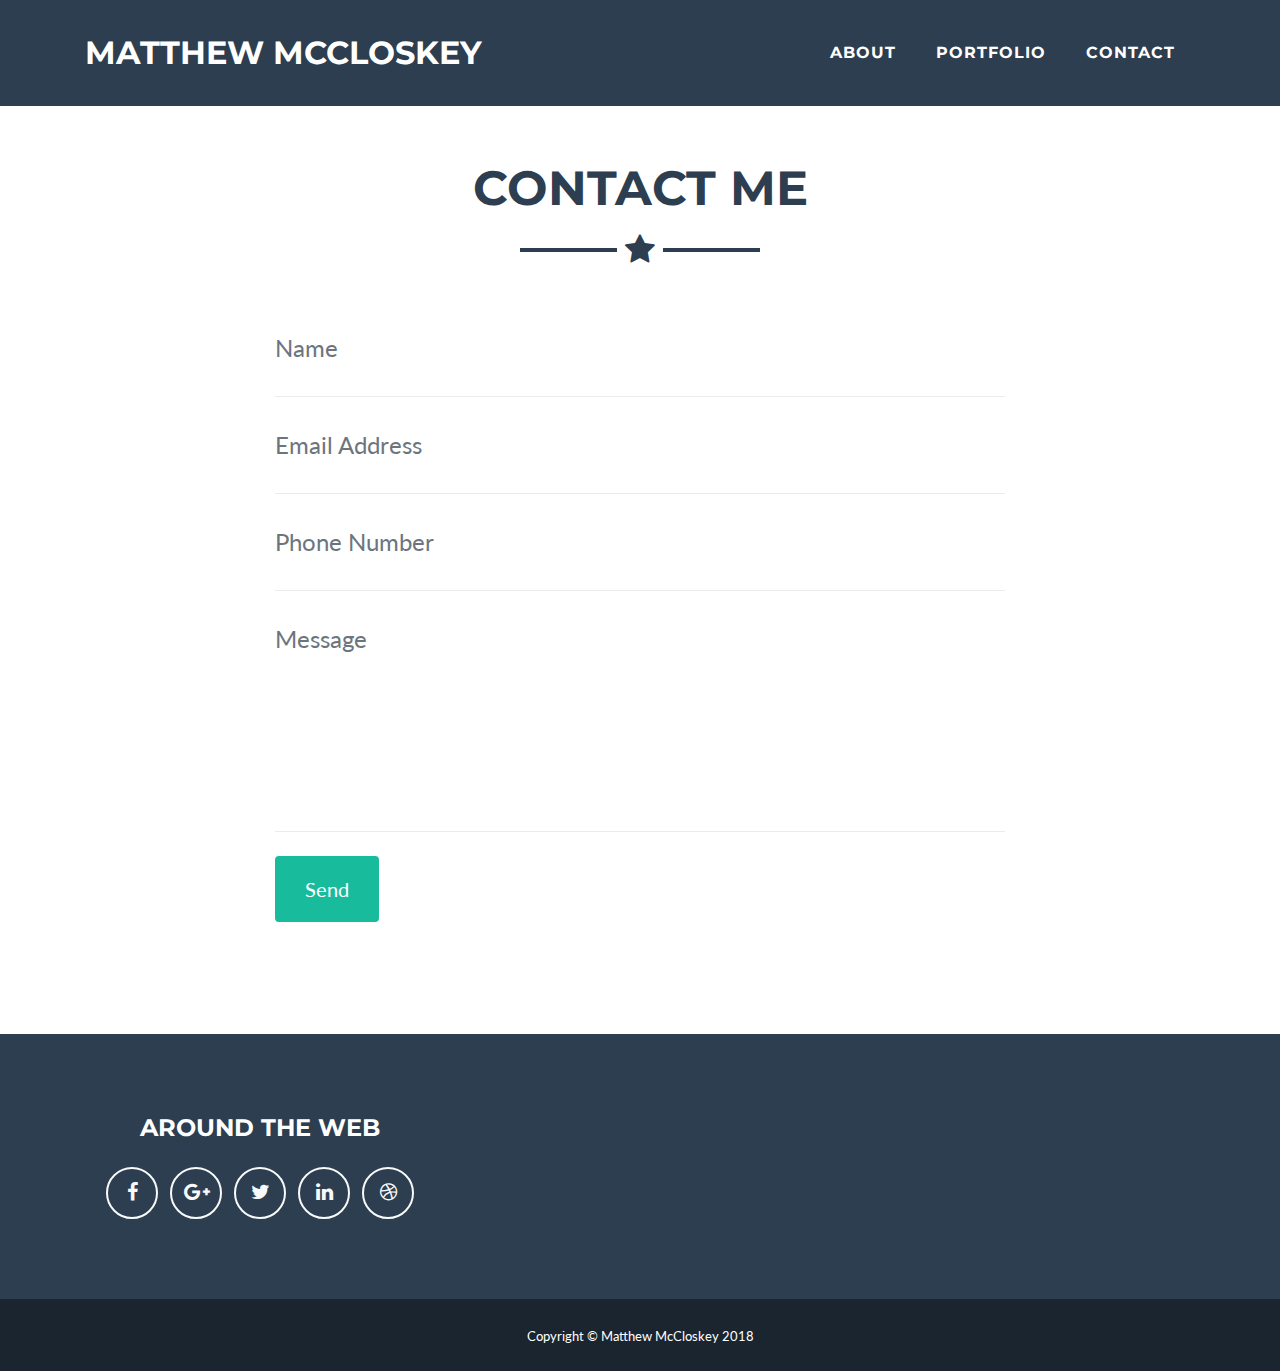
==== contact.html @ e3fe47ed "3 page website built with bootstrap" ====
<!DOCTYPE html>
<html lang="en">

  <head>

    <meta charset="utf-8">
    <meta name="viewport" content="width=device-width, initial-scale=1, shrink-to-fit=no">
    <meta name="description" content="">
    <meta name="author" content="">

    <title>Contact Me</title>

    <!-- Bootstrap core CSS -->
    <link href="vendor/bootstrap/css/bootstrap.min.css" rel="stylesheet">

    <!-- Custom fonts for this template -->
    <link href="vendor/font-awesome/css/font-awesome.min.css" rel="stylesheet" type="text/css">
    <link href="https://fonts.googleapis.com/css?family=Montserrat:400,700" rel="stylesheet" type="text/css">
    <link href="https://fonts.googleapis.com/css?family=Lato:400,700,400italic,700italic" rel="stylesheet" type="text/css">

    <!-- Plugin CSS -->
    <link href="vendor/magnific-popup/magnific-popup.css" rel="stylesheet" type="text/css">

    <!-- Custom styles for this template -->
    <link href="css/freelancer.min.css" rel="stylesheet">

    <link rel="stylesheet" href="assets/css/style.css">

  </head>

  <body id="page-top">
    <!-- Navigation -->
    <nav class="navbar navbar-expand-lg bg-secondary fixed-top text-uppercase" id="mainNav">
        <div class="container">
            <a class="navbar-brand js-scroll-trigger" href="#page-top">Matthew McCloskey</a>
            <button class="navbar-toggler navbar-toggler-right text-uppercase bg-primary text-white rounded" type="button" data-toggle="collapse" data-target="#navbarResponsive" aria-controls="navbarResponsive" aria-expanded="false" aria-label="Toggle navigation">
            Menu
            <i class="fa fa-bars"></i>
            </button>
            <div class="collapse navbar-collapse" id="navbarResponsive">
                <ul class="navbar-nav ml-auto">
                    <li class="nav-item mx-0 mx-lg-1">
                    <a class="nav-link py-3 px-0 px-lg-3 rounded js-scroll-trigger" href="index.html">About</a>
                    </li>
                    <li class="nav-item mx-0 mx-lg-1">
                    <a class="nav-link py-3 px-0 px-lg-3 rounded js-scroll-trigger" href="portfolio.html">Portfolio</a>
                    </li>
                    <li class="nav-item mx-0 mx-lg-1">
                    <a class="nav-link py-3 px-0 px-lg-3 rounded js-scroll-trigger" href="contact.html">Contact</a>
                    </li>
                </ul>
            </div>
        </div>
    </nav>

    <br><br><br>

      <!-- Contact Section -->
    <section id="contact">
            <div class="container">
              <h2 class="text-center text-uppercase text-secondary mb-0">Contact Me</h2>
              <hr class="star-dark mb-5">
              <div class="row">
                <div class="col-lg-8 mx-auto">
                  <!-- To configure the contact form email address, go to mail/contact_me.php and update the email address in the PHP file on line 19. -->
                  <!-- The form should work on most web servers, but if the form is not working you may need to configure your web server differently. -->
                  <form name="sentMessage" id="contactForm" novalidate="novalidate">
                    <div class="control-group">
                      <div class="form-group floating-label-form-group controls mb-0 pb-2">
                        <label>Name</label>
                        <input class="form-control" id="name" type="text" placeholder="Name" required="required" data-validation-required-message="Please enter your name.">
                        <p class="help-block text-danger"></p>
                      </div>
                    </div>
                    <div class="control-group">
                      <div class="form-group floating-label-form-group controls mb-0 pb-2">
                        <label>Email Address</label>
                        <input class="form-control" id="email" type="email" placeholder="Email Address" required="required" data-validation-required-message="Please enter your email address.">
                        <p class="help-block text-danger"></p>
                      </div>
                    </div>
                    <div class="control-group">
                      <div class="form-group floating-label-form-group controls mb-0 pb-2">
                        <label>Phone Number</label>
                        <input class="form-control" id="phone" type="tel" placeholder="Phone Number" required="required" data-validation-required-message="Please enter your phone number.">
                        <p class="help-block text-danger"></p>
                      </div>
                    </div>
                    <div class="control-group">
                      <div class="form-group floating-label-form-group controls mb-0 pb-2">
                        <label>Message</label>
                        <textarea class="form-control" id="message" rows="5" placeholder="Message" required="required" data-validation-required-message="Please enter a message."></textarea>
                        <p class="help-block text-danger"></p>
                      </div>
                    </div>
                    <br>
                    <div id="success"></div>
                    <div class="form-group">
                      <button type="submit" class="btn btn-primary btn-xl" id="sendMessageButton">Send</button>
                    </div>
                  </form>
                </div>
              </div>
            </div>
          </section>

          <!-- Footer -->
    <footer class="footer text-center">
            <div class="container">
              <div class="row">
                <div class="col-md-4 mb-5 mb-lg-0">
                  <h4 class="text-uppercase mb-4">Around the Web</h4>
                  <ul class="list-inline mb-0">
                    <li class="list-inline-item">
                      <a class="btn btn-outline-light btn-social text-center rounded-circle" href="#">
                        <i class="fa fa-fw fa-facebook"></i>
                      </a>
                    </li>
                    <li class="list-inline-item">
                      <a class="btn btn-outline-light btn-social text-center rounded-circle" href="#">
                        <i class="fa fa-fw fa-google-plus"></i>
                      </a>
                    </li>
                    <li class="list-inline-item">
                      <a class="btn btn-outline-light btn-social text-center rounded-circle" href="#">
                        <i class="fa fa-fw fa-twitter"></i>
                      </a>
                    </li>
                    <li class="list-inline-item">
                      <a class="btn btn-outline-light btn-social text-center rounded-circle" href="#">
                        <i class="fa fa-fw fa-linkedin"></i>
                      </a>
                    </li>
                    <li class="list-inline-item">
                      <a class="btn btn-outline-light btn-social text-center rounded-circle" href="#">
                        <i class="fa fa-fw fa-dribbble"></i>
                      </a>
                    </li>
                  </ul>
                </div>
              </div>
            </div>
          </footer>
      
          <div class="copyright py-4 text-center text-white">
            <div class="container">
              <small>Copyright &copy; Matthew McCloskey 2018</small>
            </div>
          </div>

          
          <!-- Scroll to Top Button (Only visible on small and extra-small screen sizes) -->
    <div class="scroll-to-top d-lg-none position-fixed ">
            <a class="js-scroll-trigger d-block text-center text-white rounded" href="#page-top">
              <i class="fa fa-chevron-up"></i>
            </a>
          </div>



              <!-- Bootstrap core JavaScript -->
    <script src="vendor/jquery/jquery.min.js"></script>
    <script src="vendor/bootstrap/js/bootstrap.bundle.min.js"></script>

    <!-- Plugin JavaScript -->
    <script src="vendor/jquery-easing/jquery.easing.min.js"></script>
    <script src="vendor/magnific-popup/jquery.magnific-popup.min.js"></script>

    <!-- Contact Form JavaScript -->
    <script src="js/jqBootstrapValidation.js"></script>
    <script src="js/contact_me.js"></script>

    <!-- Custom scripts for this template -->
    <script src="js/freelancer.min.js"></script>


  </body>
</html>
---- css/freelancer.min.css ----
body{font-family:Lato}h1,h2,h3,h4,h5,h6{font-weight:700;font-family:Montserrat}hr.star-dark,hr.star-light{max-width:15rem;padding:0;text-align:center;border:none;border-top:solid .25rem;margin-top:2.5rem;margin-bottom:2.5rem}hr.star-dark:after,hr.star-light:after{position:relative;top:-.8em;display:inline-block;padding:0 .25em;content:'\f005';font-family:FontAwesome;font-size:2em}hr.star-light{border-color:#fff}hr.star-light:after{color:#fff;background-color:#18bc9c}hr.star-dark{border-color:#2c3e50}hr.star-dark:after{color:#2c3e50;background-color:#fff}section{padding:6rem 0}section h2{font-size:2.25rem;line-height:2rem}@media (min-width:992px){section h2{font-size:3rem;line-height:2.5rem}}.btn-xl{padding:1rem 1.75rem;font-size:1.25rem}.btn-social{width:3.25rem;height:3.25rem;font-size:1.25rem;line-height:2rem}.scroll-to-top{z-index:1042;right:1rem;bottom:1rem;display:none}.scroll-to-top a{width:3.5rem;height:3.5rem;background-color:rgba(33,37,41,.5);line-height:3.1rem}#mainNav{padding-top:1rem;padding-bottom:1rem;font-weight:700;font-family:Montserrat}#mainNav .navbar-brand{color:#fff}#mainNav .navbar-nav{margin-top:1rem;letter-spacing:.0625rem}#mainNav .navbar-nav li.nav-item a.nav-link{color:#fff}#mainNav .navbar-nav li.nav-item a.nav-link:hover{color:#18bc9c}#mainNav .navbar-nav li.nav-item a.nav-link:active,#mainNav .navbar-nav li.nav-item a.nav-link:focus{color:#fff}#mainNav .navbar-nav li.nav-item a.nav-link.active{color:#18bc9c}#mainNav .navbar-toggler{font-size:80%;padding:.8rem}@media (min-width:992px){#mainNav{padding-top:1.5rem;padding-bottom:1.5rem;-webkit-transition:padding-top .3s,padding-bottom .3s;-moz-transition:padding-top .3s,padding-bottom .3s;transition:padding-top .3s,padding-bottom .3s}#mainNav .navbar-brand{font-size:2em;-webkit-transition:font-size .3s;-moz-transition:font-size .3s;transition:font-size .3s}#mainNav .navbar-nav{margin-top:0}#mainNav .navbar-nav>li.nav-item>a.nav-link.active{color:#fff;background:#18bc9c}#mainNav .navbar-nav>li.nav-item>a.nav-link.active:active,#mainNav .navbar-nav>li.nav-item>a.nav-link.active:focus,#mainNav .navbar-nav>li.nav-item>a.nav-link.active:hover{color:#fff;background:#18bc9c}#mainNav.navbar-shrink{padding-top:.5rem;padding-bottom:.5rem}#mainNav.navbar-shrink .navbar-brand{font-size:1.5em}}header.masthead{padding-top:calc(6rem + 72px);padding-bottom:6rem}header.masthead h1{font-size:3rem;line-height:3rem}header.masthead h2{font-size:1.3rem;font-family:Lato}@media (min-width:992px){header.masthead{padding-top:calc(6rem + 106px);padding-bottom:6rem}header.masthead h1{font-size:4.75em;line-height:4rem}header.masthead h2{font-size:1.75em}}.portfolio{margin-bottom:-15px}.portfolio .portfolio-item{position:relative;display:block;max-width:25rem;margin-bottom:15px}.portfolio .portfolio-item .portfolio-item-caption{-webkit-transition:all ease .5s;-moz-transition:all ease .5s;transition:all ease .5s;opacity:0;background-color:rgba(24,188,156,.9)}.portfolio .portfolio-item .portfolio-item-caption:hover{opacity:1}.portfolio .portfolio-item .portfolio-item-caption .portfolio-item-caption-content{font-size:1.5rem}@media (min-width:576px){.portfolio{margin-bottom:-30px}.portfolio .portfolio-item{margin-bottom:30px}}.portfolio-modal .portfolio-modal-dialog{padding:3rem 1rem;min-height:calc(100vh - 2rem);margin:1rem calc(1rem - 8px);position:relative;z-index:2;-moz-box-shadow:0 0 3rem 1rem rgba(0,0,0,.5);-webkit-box-shadow:0 0 3rem 1rem rgba(0,0,0,.5);box-shadow:0 0 3rem 1rem rgba(0,0,0,.5)}.portfolio-modal .portfolio-modal-dialog .close-button{position:absolute;top:2rem;right:2rem}.portfolio-modal .portfolio-modal-dialog .close-button i{line-height:38px}.portfolio-modal .portfolio-modal-dialog h2{font-size:2rem}@media (min-width:768px){.portfolio-modal .portfolio-modal-dialog{min-height:100vh;padding:5rem;margin:3rem calc(3rem - 8px)}.portfolio-modal .portfolio-modal-dialog h2{font-size:3rem}}.floating-label-form-group{position:relative;border-bottom:1px solid #e9ecef}.floating-label-form-group input,.floating-label-form-group textarea{font-size:1.5em;position:relative;z-index:1;padding-right:0;padding-left:0;resize:none;border:none;border-radius:0;background:0 0;box-shadow:none!important}.floating-label-form-group label{font-size:.85em;line-height:1.764705882em;position:relative;z-index:0;top:2em;display:block;margin:0;-webkit-transition:top .3s ease,opacity .3s ease;-moz-transition:top .3s ease,opacity .3s ease;-ms-transition:top .3s ease,opacity .3s ease;transition:top .3s ease,opacity .3s ease;vertical-align:middle;vertical-align:baseline;opacity:0}.floating-label-form-group:not(:first-child){padding-left:14px;border-left:1px solid #e9ecef}.floating-label-form-group-with-value label{top:0;opacity:1}.floating-label-form-group-with-focus label{color:#18bc9c}form .row:first-child .floating-label-form-group{border-top:1px solid #e9ecef}.footer{padding-top:5rem;padding-bottom:5rem;background-color:#2c3e50;color:#fff}.copyright{background-color:#1a252f}a{color:#18bc9c}a:active,a:focus,a:hover{color:#128f76}.btn{border-width:2px}.bg-primary{background-color:#18bc9c!important}.bg-secondary{background-color:#2c3e50!important}.text-primary{color:#18bc9c!important}.text-secondary{color:#2c3e50!important}.btn-primary{background-color:#18bc9c;border-color:#18bc9c}.btn-primary:active,.btn-primary:focus,.btn-primary:hover{background-color:#128f76;border-color:#128f76}.btn-secondary{background-color:#2c3e50;border-color:#2c3e50}.btn-secondary:active,.btn-secondary:focus,.btn-secondary:hover{background-color:#1a252f;border-color:#1a252f}
---- assets/css/style.css ----
header img {
    border-radius: 100%;
    max-height: 500px;
}
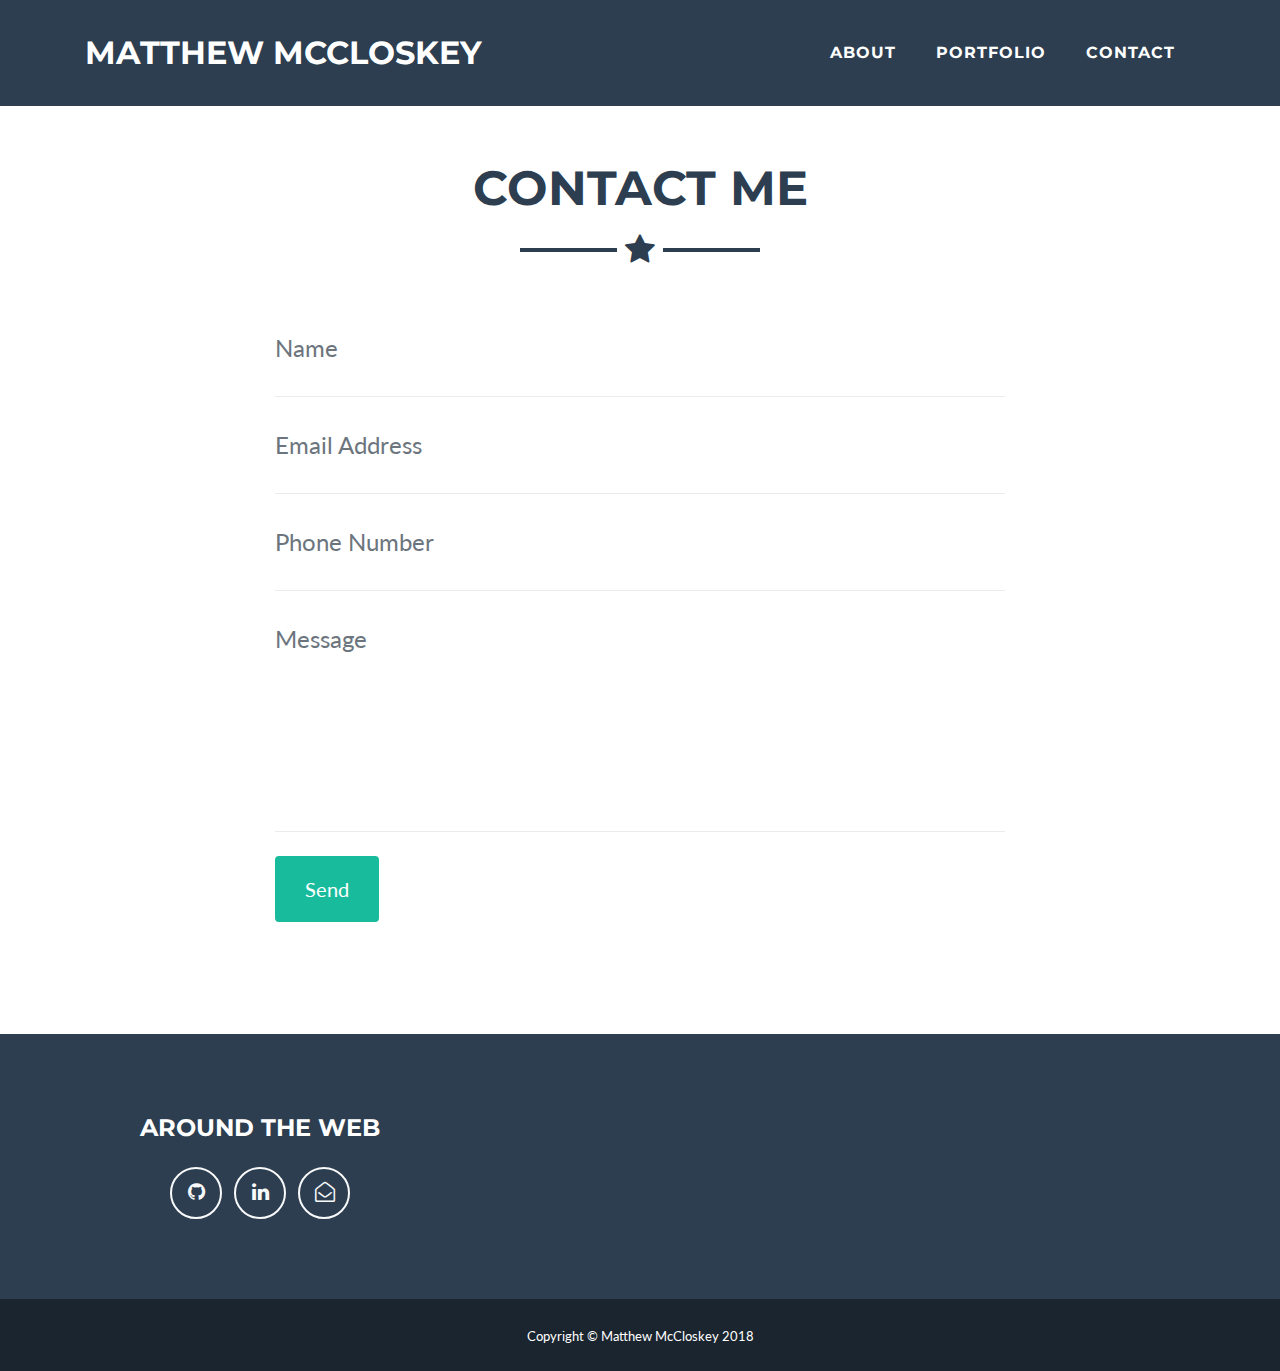
==== commit 7479c1d8: "adding projects to portfolio" ====
--- a/contact.html
+++ b/contact.html
@@ -106,41 +106,31 @@
 
           <!-- Footer -->
     <footer class="footer text-center">
-            <div class="container">
-              <div class="row">
-                <div class="col-md-4 mb-5 mb-lg-0">
-                  <h4 class="text-uppercase mb-4">Around the Web</h4>
-                  <ul class="list-inline mb-0">
-                    <li class="list-inline-item">
-                      <a class="btn btn-outline-light btn-social text-center rounded-circle" href="#">
-                        <i class="fa fa-fw fa-facebook"></i>
-                      </a>
-                    </li>
-                    <li class="list-inline-item">
-                      <a class="btn btn-outline-light btn-social text-center rounded-circle" href="#">
-                        <i class="fa fa-fw fa-google-plus"></i>
-                      </a>
-                    </li>
-                    <li class="list-inline-item">
-                      <a class="btn btn-outline-light btn-social text-center rounded-circle" href="#">
-                        <i class="fa fa-fw fa-twitter"></i>
-                      </a>
-                    </li>
-                    <li class="list-inline-item">
-                      <a class="btn btn-outline-light btn-social text-center rounded-circle" href="#">
-                        <i class="fa fa-fw fa-linkedin"></i>
-                      </a>
-                    </li>
-                    <li class="list-inline-item">
-                      <a class="btn btn-outline-light btn-social text-center rounded-circle" href="#">
-                        <i class="fa fa-fw fa-dribbble"></i>
-                      </a>
-                    </li>
-                  </ul>
-                </div>
-              </div>
-            </div>
-          </footer>
+      <div class="container">
+        <div class="row">
+          <div class="col-md-4 mb-5 mb-lg-0">
+            <h4 class="text-uppercase mb-4">Around the Web</h4>
+            <ul class="list-inline mb-0">
+              <li class="list-inline-item">
+                <a class="btn btn-outline-light btn-social text-center rounded-circle" href="https://www.linkedin.com/in/matthew-mccloskey-b39400149/">
+                  <i class="fa fa-fw fa-github"></i>
+                </a>
+              </li>
+              <li class="list-inline-item">
+                <a class="btn btn-outline-light btn-social text-center rounded-circle" href="https://github.com/MLMcCloskey">
+                  <i class="fa fa-fw fa-linkedin"></i>
+                </a>
+              </li>
+              <li class="list-inline-item">
+                <a class="btn btn-outline-light btn-social text-center rounded-circle" href="mailto:matthew.lawrence.mccloskey@gmail.com?subject=Mail from a profile vistor">
+                  <i class="fa fa-fw fa-envelope-open-o"></i>
+                </a>
+              </li>
+            </ul>
+          </div>
+        </div>
+      </div>
+    </footer>
       
           <div class="copyright py-4 text-center text-white">
             <div class="container">
--- a/assets/css/style.css
+++ b/assets/css/style.css
@@ -1,4 +1,11 @@
 header img {
     border-radius: 100%;
     max-height: 500px;
+}
+
+@media (max-width: 500px){
+    header img {
+        padding: 25px;
+        max-height: 350px;
+    }
 }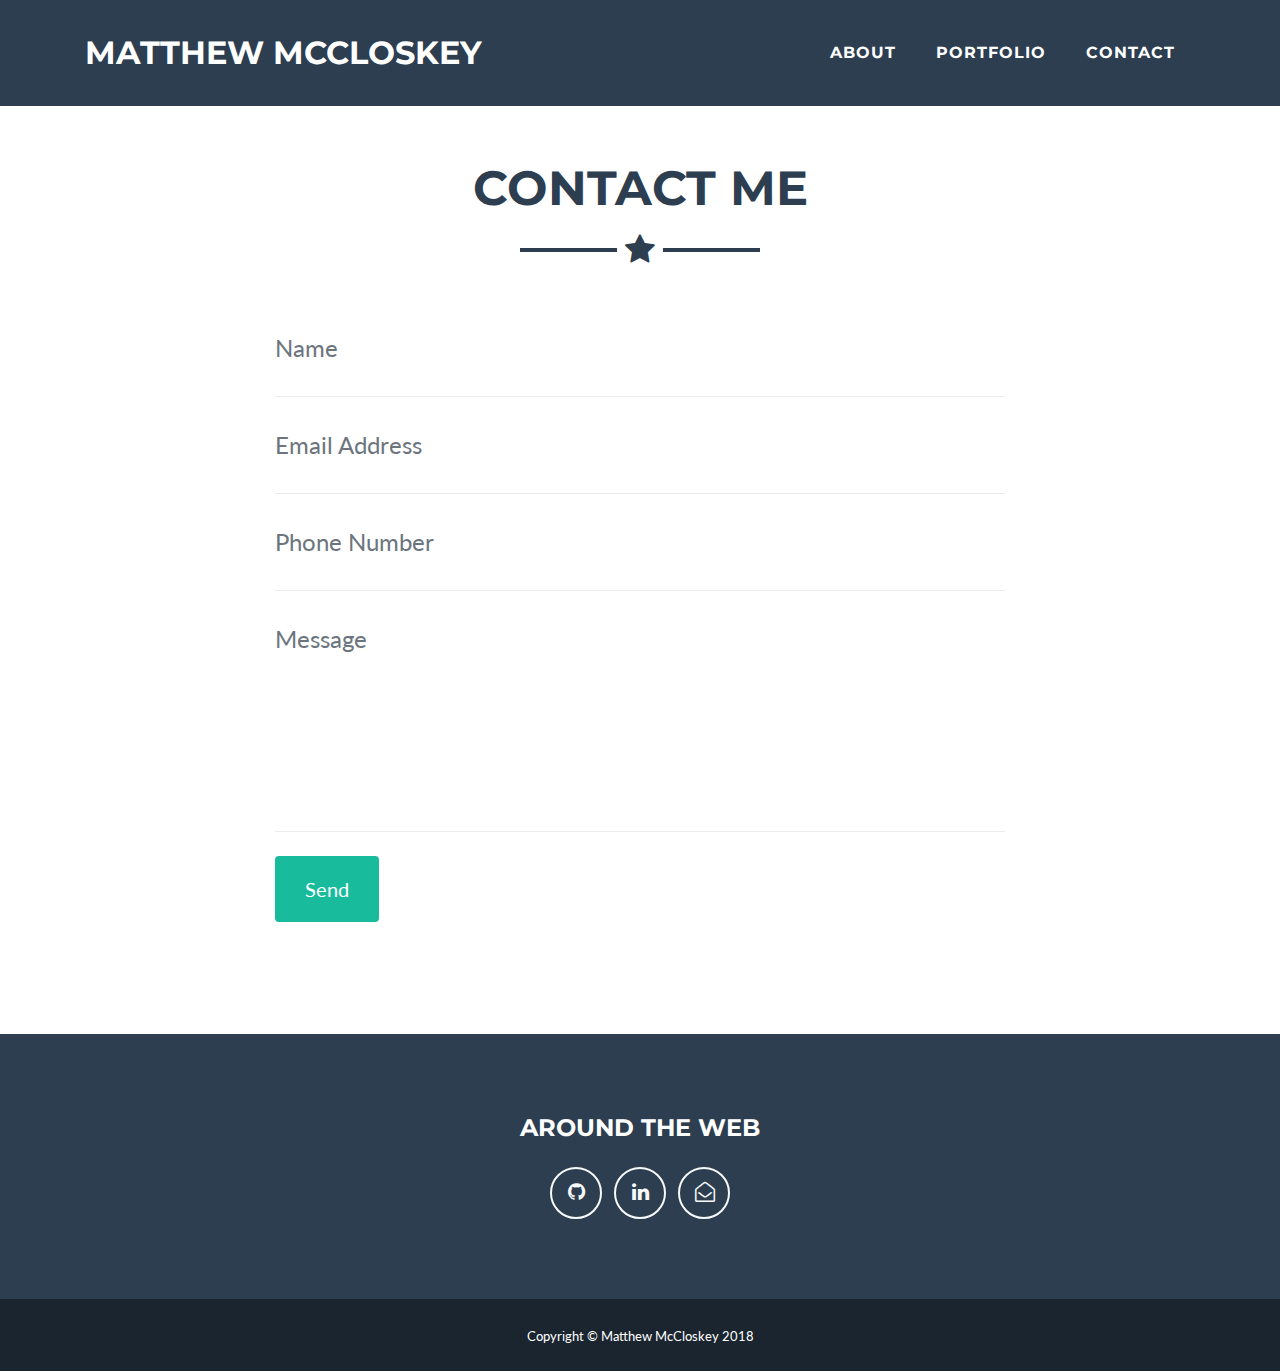
==== commit 955bf20f: "centered footer" ====
--- a/contact.html
+++ b/contact.html
@@ -108,7 +108,7 @@
     <footer class="footer text-center">
       <div class="container">
         <div class="row">
-          <div class="col-md-4 mb-5 mb-lg-0">
+          <div class="col-md-12 mb-5 mb-lg-0">
             <h4 class="text-uppercase mb-4">Around the Web</h4>
             <ul class="list-inline mb-0">
               <li class="list-inline-item">
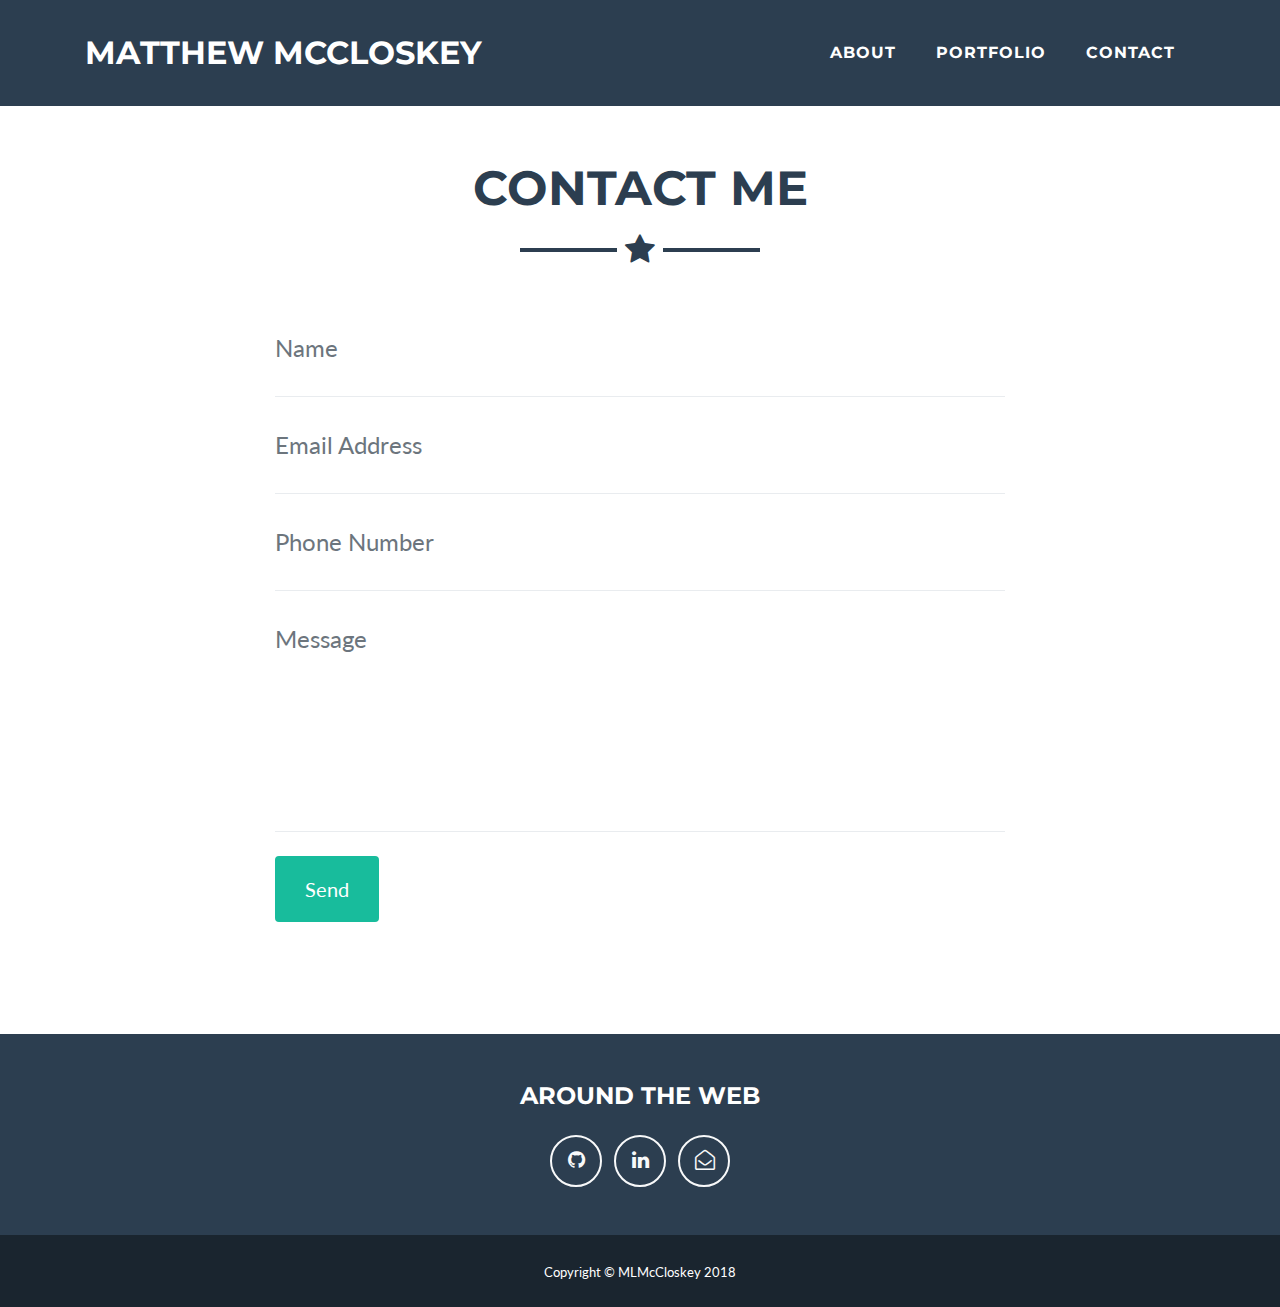
==== commit c7fb04e1: "changed my signature" ====
--- a/contact.html
+++ b/contact.html
@@ -134,7 +134,7 @@
       
           <div class="copyright py-4 text-center text-white">
             <div class="container">
-              <small>Copyright &copy; Matthew McCloskey 2018</small>
+              <small>Copyright &copy; MLMcCloskey 2018</small>
             </div>
           </div>
 
--- a/css/freelancer.min.css
+++ b/css/freelancer.min.css
@@ -1 +1 @@
-body{font-family:Lato}h1,h2,h3,h4,h5,h6{font-weight:700;font-family:Montserrat}hr.star-dark,hr.star-light{max-width:15rem;padding:0;text-align:center;border:none;border-top:solid .25rem;margin-top:2.5rem;margin-bottom:2.5rem}hr.star-dark:after,hr.star-light:after{position:relative;top:-.8em;display:inline-block;padding:0 .25em;content:'\f005';font-family:FontAwesome;font-size:2em}hr.star-light{border-color:#fff}hr.star-light:after{color:#fff;background-color:#18bc9c}hr.star-dark{border-color:#2c3e50}hr.star-dark:after{color:#2c3e50;background-color:#fff}section{padding:6rem 0}section h2{font-size:2.25rem;line-height:2rem}@media (min-width:992px){section h2{font-size:3rem;line-height:2.5rem}}.btn-xl{padding:1rem 1.75rem;font-size:1.25rem}.btn-social{width:3.25rem;height:3.25rem;font-size:1.25rem;line-height:2rem}.scroll-to-top{z-index:1042;right:1rem;bottom:1rem;display:none}.scroll-to-top a{width:3.5rem;height:3.5rem;background-color:rgba(33,37,41,.5);line-height:3.1rem}#mainNav{padding-top:1rem;padding-bottom:1rem;font-weight:700;font-family:Montserrat}#mainNav .navbar-brand{color:#fff}#mainNav .navbar-nav{margin-top:1rem;letter-spacing:.0625rem}#mainNav .navbar-nav li.nav-item a.nav-link{color:#fff}#mainNav .navbar-nav li.nav-item a.nav-link:hover{color:#18bc9c}#mainNav .navbar-nav li.nav-item a.nav-link:active,#mainNav .navbar-nav li.nav-item a.nav-link:focus{color:#fff}#mainNav .navbar-nav li.nav-item a.nav-link.active{color:#18bc9c}#mainNav .navbar-toggler{font-size:80%;padding:.8rem}@media (min-width:992px){#mainNav{padding-top:1.5rem;padding-bottom:1.5rem;-webkit-transition:padding-top .3s,padding-bottom .3s;-moz-transition:padding-top .3s,padding-bottom .3s;transition:padding-top .3s,padding-bottom .3s}#mainNav .navbar-brand{font-size:2em;-webkit-transition:font-size .3s;-moz-transition:font-size .3s;transition:font-size .3s}#mainNav .navbar-nav{margin-top:0}#mainNav .navbar-nav>li.nav-item>a.nav-link.active{color:#fff;background:#18bc9c}#mainNav .navbar-nav>li.nav-item>a.nav-link.active:active,#mainNav .navbar-nav>li.nav-item>a.nav-link.active:focus,#mainNav .navbar-nav>li.nav-item>a.nav-link.active:hover{color:#fff;background:#18bc9c}#mainNav.navbar-shrink{padding-top:.5rem;padding-bottom:.5rem}#mainNav.navbar-shrink .navbar-brand{font-size:1.5em}}header.masthead{padding-top:calc(6rem + 72px);padding-bottom:6rem}header.masthead h1{font-size:3rem;line-height:3rem}header.masthead h2{font-size:1.3rem;font-family:Lato}@media (min-width:992px){header.masthead{padding-top:calc(6rem + 106px);padding-bottom:6rem}header.masthead h1{font-size:4.75em;line-height:4rem}header.masthead h2{font-size:1.75em}}.portfolio{margin-bottom:-15px}.portfolio .portfolio-item{position:relative;display:block;max-width:25rem;margin-bottom:15px}.portfolio .portfolio-item .portfolio-item-caption{-webkit-transition:all ease .5s;-moz-transition:all ease .5s;transition:all ease .5s;opacity:0;background-color:rgba(24,188,156,.9)}.portfolio .portfolio-item .portfolio-item-caption:hover{opacity:1}.portfolio .portfolio-item .portfolio-item-caption .portfolio-item-caption-content{font-size:1.5rem}@media (min-width:576px){.portfolio{margin-bottom:-30px}.portfolio .portfolio-item{margin-bottom:30px}}.portfolio-modal .portfolio-modal-dialog{padding:3rem 1rem;min-height:calc(100vh - 2rem);margin:1rem calc(1rem - 8px);position:relative;z-index:2;-moz-box-shadow:0 0 3rem 1rem rgba(0,0,0,.5);-webkit-box-shadow:0 0 3rem 1rem rgba(0,0,0,.5);box-shadow:0 0 3rem 1rem rgba(0,0,0,.5)}.portfolio-modal .portfolio-modal-dialog .close-button{position:absolute;top:2rem;right:2rem}.portfolio-modal .portfolio-modal-dialog .close-button i{line-height:38px}.portfolio-modal .portfolio-modal-dialog h2{font-size:2rem}@media (min-width:768px){.portfolio-modal .portfolio-modal-dialog{min-height:100vh;padding:5rem;margin:3rem calc(3rem - 8px)}.portfolio-modal .portfolio-modal-dialog h2{font-size:3rem}}.floating-label-form-group{position:relative;border-bottom:1px solid #e9ecef}.floating-label-form-group input,.floating-label-form-group textarea{font-size:1.5em;position:relative;z-index:1;padding-right:0;padding-left:0;resize:none;border:none;border-radius:0;background:0 0;box-shadow:none!important}.floating-label-form-group label{font-size:.85em;line-height:1.764705882em;position:relative;z-index:0;top:2em;display:block;margin:0;-webkit-transition:top .3s ease,opacity .3s ease;-moz-transition:top .3s ease,opacity .3s ease;-ms-transition:top .3s ease,opacity .3s ease;transition:top .3s ease,opacity .3s ease;vertical-align:middle;vertical-align:baseline;opacity:0}.floating-label-form-group:not(:first-child){padding-left:14px;border-left:1px solid #e9ecef}.floating-label-form-group-with-value label{top:0;opacity:1}.floating-label-form-group-with-focus label{color:#18bc9c}form .row:first-child .floating-label-form-group{border-top:1px solid #e9ecef}.footer{padding-top:5rem;padding-bottom:5rem;background-color:#2c3e50;color:#fff}.copyright{background-color:#1a252f}a{color:#18bc9c}a:active,a:focus,a:hover{color:#128f76}.btn{border-width:2px}.bg-primary{background-color:#18bc9c!important}.bg-secondary{background-color:#2c3e50!important}.text-primary{color:#18bc9c!important}.text-secondary{color:#2c3e50!important}.btn-primary{background-color:#18bc9c;border-color:#18bc9c}.btn-primary:active,.btn-primary:focus,.btn-primary:hover{background-color:#128f76;border-color:#128f76}.btn-secondary{background-color:#2c3e50;border-color:#2c3e50}.btn-secondary:active,.btn-secondary:focus,.btn-secondary:hover{background-color:#1a252f;border-color:#1a252f}+body{font-family:Lato}h1,h2,h3,h4,h5,h6{font-weight:700;font-family:Montserrat}hr.star-dark,hr.star-light{max-width:15rem;padding:0;text-align:center;border:none;border-top:solid .25rem;margin-top:2.5rem;margin-bottom:2.5rem}hr.star-dark:after,hr.star-light:after{position:relative;top:-.8em;display:inline-block;padding:0 .25em;content:'\f005';font-family:FontAwesome;font-size:2em}hr.star-light{border-color:#fff}hr.star-light:after{color:#fff;background-color:#18bc9c}hr.star-dark{border-color:#2c3e50}hr.star-dark:after{color:#2c3e50;background-color:#fff}section{padding:6rem 0}section h2{font-size:2.25rem;line-height:2rem}@media (min-width:992px){section h2{font-size:3rem;line-height:2.5rem}}.btn-xl{padding:1rem 1.75rem;font-size:1.25rem}.btn-social{width:3.25rem;height:3.25rem;font-size:1.25rem;line-height:2rem}.scroll-to-top{z-index:1042;right:1rem;bottom:1rem;display:none}.scroll-to-top a{width:3.5rem;height:3.5rem;background-color:rgba(33,37,41,.5);line-height:3.1rem}#mainNav{padding-top:1rem;padding-bottom:1rem;font-weight:700;font-family:Montserrat}#mainNav .navbar-brand{color:#fff}#mainNav .navbar-nav{margin-top:1rem;letter-spacing:.0625rem}#mainNav .navbar-nav li.nav-item a.nav-link{color:#fff}#mainNav .navbar-nav li.nav-item a.nav-link:hover{color:#18bc9c}#mainNav .navbar-nav li.nav-item a.nav-link:active,#mainNav .navbar-nav li.nav-item a.nav-link:focus{color:#fff}#mainNav .navbar-nav li.nav-item a.nav-link.active{color:#18bc9c}#mainNav .navbar-toggler{font-size:80%;padding:.8rem}@media (min-width:992px){#mainNav{padding-top:1.5rem;padding-bottom:1.5rem;-webkit-transition:padding-top .3s,padding-bottom .3s;-moz-transition:padding-top .3s,padding-bottom .3s;transition:padding-top .3s,padding-bottom .3s}#mainNav .navbar-brand{font-size:2em;-webkit-transition:font-size .3s;-moz-transition:font-size .3s;transition:font-size .3s}#mainNav .navbar-nav{margin-top:0}#mainNav .navbar-nav>li.nav-item>a.nav-link.active{color:#fff;background:#18bc9c}#mainNav .navbar-nav>li.nav-item>a.nav-link.active:active,#mainNav .navbar-nav>li.nav-item>a.nav-link.active:focus,#mainNav .navbar-nav>li.nav-item>a.nav-link.active:hover{color:#fff;background:#18bc9c}#mainNav.navbar-shrink{padding-top:.5rem;padding-bottom:.5rem}#mainNav.navbar-shrink .navbar-brand{font-size:1.5em}}header.masthead{padding-top:calc(6rem + 72px);padding-bottom:6rem}header.masthead h1{font-size:3rem;line-height:3rem}header.masthead h2{font-size:1.3rem;font-family:Lato}@media (min-width:992px){header.masthead{padding-top:calc(6rem + 106px);padding-bottom:6rem}header.masthead h1{font-size:4.75em;line-height:4rem}header.masthead h2{font-size:1.75em}}.portfolio{margin-bottom:-15px}.portfolio .portfolio-item{position:relative;display:block;max-width:25rem;margin-bottom:15px}.portfolio .portfolio-item .portfolio-item-caption{-webkit-transition:all ease .5s;-moz-transition:all ease .5s;transition:all ease .5s;opacity:0;background-color:rgba(24,188,156,.9)}.portfolio .portfolio-item .portfolio-item-caption:hover{opacity:1}.portfolio .portfolio-item .portfolio-item-caption .portfolio-item-caption-content{font-size:1.5rem}@media (min-width:576px){.portfolio{margin-bottom:-30px}.portfolio .portfolio-item{margin-bottom:30px}}.portfolio-modal .portfolio-modal-dialog{padding:3rem 1rem;min-height:calc(100vh - 2rem);margin:1rem calc(1rem - 8px);position:relative;z-index:2;-moz-box-shadow:0 0 3rem 1rem rgba(0,0,0,.5);-webkit-box-shadow:0 0 3rem 1rem rgba(0,0,0,.5);box-shadow:0 0 3rem 1rem rgba(0,0,0,.5)}.portfolio-modal .portfolio-modal-dialog .close-button{position:absolute;top:2rem;right:2rem}.portfolio-modal .portfolio-modal-dialog .close-button i{line-height:38px}.portfolio-modal .portfolio-modal-dialog h2{font-size:2rem}@media (min-width:768px){.portfolio-modal .portfolio-modal-dialog{min-height:100vh;padding:5rem;margin:3rem calc(3rem - 8px)}.portfolio-modal .portfolio-modal-dialog h2{font-size:3rem}}.floating-label-form-group{position:relative;border-bottom:1px solid #e9ecef}.floating-label-form-group input,.floating-label-form-group textarea{font-size:1.5em;position:relative;z-index:1;padding-right:0;padding-left:0;resize:none;border:none;border-radius:0;background:0 0;box-shadow:none!important}.floating-label-form-group label{font-size:.85em;line-height:1.764705882em;position:relative;z-index:0;top:2em;display:block;margin:0;-webkit-transition:top .3s ease,opacity .3s ease;-moz-transition:top .3s ease,opacity .3s ease;-ms-transition:top .3s ease,opacity .3s ease;transition:top .3s ease,opacity .3s ease;vertical-align:middle;vertical-align:baseline;opacity:0}.floating-label-form-group:not(:first-child){padding-left:14px;border-left:1px solid #e9ecef}.floating-label-form-group-with-value label{top:0;opacity:1}.floating-label-form-group-with-focus label{color:#18bc9c}form .row:first-child .floating-label-form-group{border-top:1px solid #e9ecef}.footer{padding-top:3rem;padding-bottom:3rem;background-color:#2c3e50;color:#fff}.copyright{background-color:#1a252f}a{color:#18bc9c}a:active,a:focus,a:hover{color:#128f76}.btn{border-width:2px}.bg-primary{background-color:#18bc9c!important}.bg-secondary{background-color:#2c3e50!important}.text-primary{color:#18bc9c!important}.text-secondary{color:#2c3e50!important}.btn-primary{background-color:#18bc9c;border-color:#18bc9c}.btn-primary:active,.btn-primary:focus,.btn-primary:hover{background-color:#128f76;border-color:#128f76}.btn-secondary{background-color:#2c3e50;border-color:#2c3e50}.btn-secondary:active,.btn-secondary:focus,.btn-secondary:hover{background-color:#1a252f;border-color:#1a252f}--- a/assets/css/style.css
+++ b/assets/css/style.css
@@ -1,6 +1,11 @@
 header img {
     border-radius: 100%;
-    max-height: 500px;
+    max-height: 400px;
+}
+
+.portfolio {
+    width: 80%;
+    margin: 0 auto;
 }
 
 @media (max-width: 500px){
